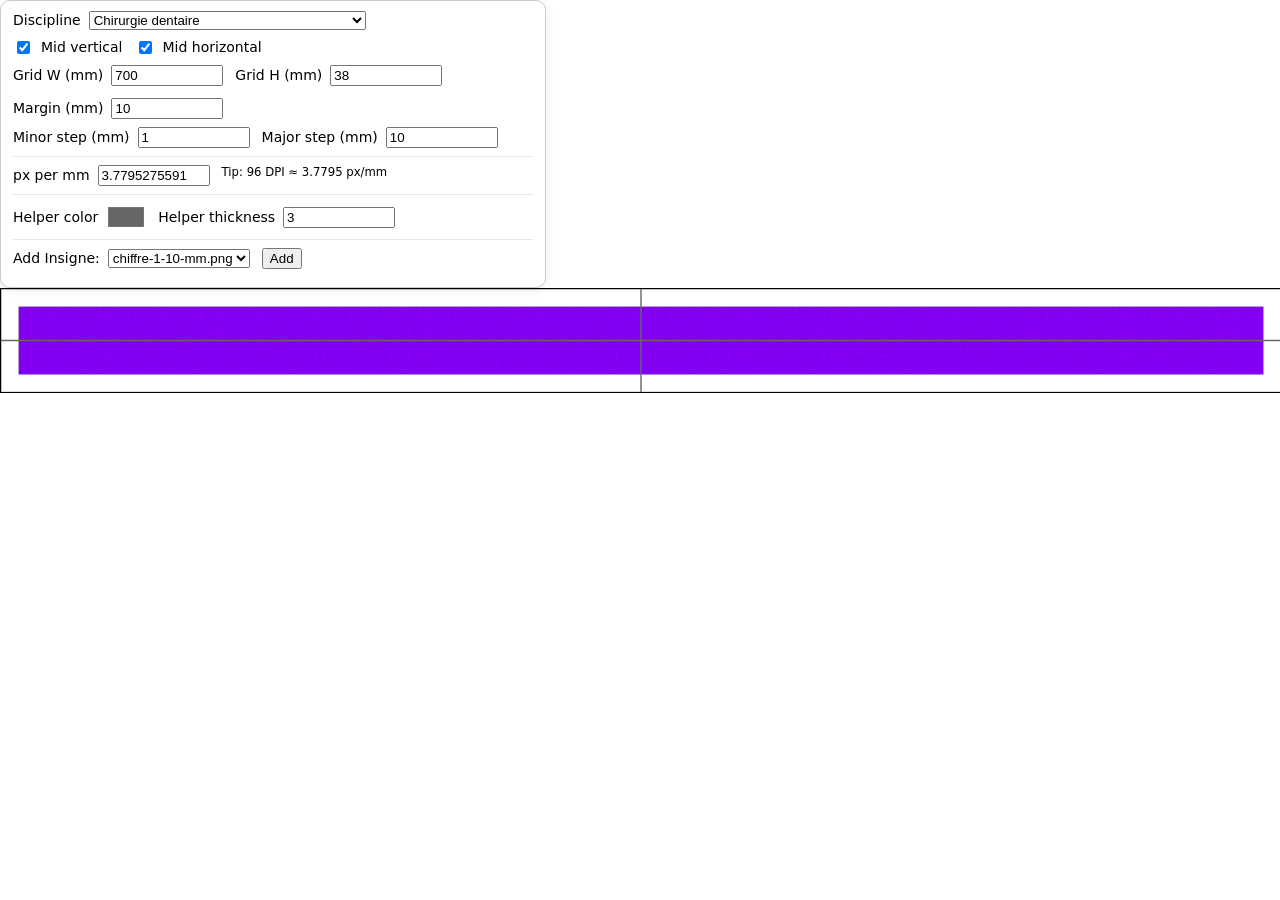
==== clean/index.html @ fa5e5c86 "dragable insignes" ====
<!DOCTYPE html>
<html lang="en">
<head>
  <meta charset="UTF-8" />
  <meta name="viewport" content="width=device-width, initial-scale=1.0"/>
  <title>Canvas testing</title>
  <style>
    :root { color-scheme: light; }
    body { margin:0; font:14px/1.35 system-ui, -apple-system, Segoe UI, Roboto, sans-serif; }
    #controls{
      /* position:fixed; top:8px; left:8px; z-index:10; */
      background:#fff; border:1px solid #ccc; border-radius:10px;
      padding:10px 12px; box-shadow:0 2px 10px rgba(0,0,0,.08);
      max-width: min(92vw, 520px);
    }
    #controls .row{ display:flex; gap:12px; flex-wrap:wrap; margin-bottom:8px; }
    #controls label{ display:flex; gap:.5rem; align-items:center; white-space:nowrap; }
    #controls .group{ border-top:1px solid #e6e6e6; padding-top:8px; margin-top:8px; }
    #controls input[type="number"]{ width:6.5rem; }
    #controls input[type="color"]{ width:2.5rem; height:1.75rem; padding:0; border:0; background:transparent; }
    #controls select {
      flex-grow: 1;
      min-width: 0;
    }
    canvas { display:block; margin:0 auto; border:1px solid #000; }
  </style>
</head>

<body>
  <div id="controls">
    <div class="row">
      <label>Discipline <select id="disciplineSelect"></select></label>
    </div>
    <div class="row">
      <label><input id="toggleV" type="checkbox" checked /> Mid vertical</label>
      <label><input id="toggleH" type="checkbox" checked /> Mid horizontal</label>
    </div>

    <div class="row">
      <label>Grid W (mm) <input id="gridWInput" type="number" min="1" step="1" value="700"></label>
      <label>Grid H (mm) <input id="gridHInput" type="number" min="1" step="1" value="38"></label>
      <label>Margin (mm) <input id="marginInput" type="number" min="0" step="1" value="10"></label>
    </div>

    <div class="row">
      <label>Minor step (mm) <input id="minorStepInput" type="number" min="0.1" step="0.1" value="1"></label>
      <label>Major step (mm) <input id="majorStepInput" type="number" min="0.5" step="0.5" value="10"></label>
    </div>

    <div class="row group">
      <label>px per mm <input id="mmToPxInput" type="number" min="0.1" step="0.0001" value="3.7795275591" /></label>
      <small title="96 DPI ≈ 3.7795 px/mm">Tip: 96 DPI ≈ 3.7795 px/mm</small>
    </div>

    <div class="row group">
      <label>Helper color <input id="helperColorInput" type="color" value="#666666"></label>
      <label>Helper thickness <input id="helperThicknessInput" type="number" min="0.5" step="0.5" value="3"></label>
    </div>

    <div class="row group">
      <label>Add Insigne: <select id="insigneSelect"></select></label>
      <button id="addInsigneBtn">Add</button>
    </div>

    <div id="insigneControls" class="row group" style="display: none;">
      <label>X (mm): <input id="insigneX" type="number" value="10"></label>
      <label>Y (mm): <input id="insigneY" type="number" value="10"></label>
      <label>Height (%): <input id="insigneHeight" type="number" value="50"></label>
      <button id="removeInsigneBtn">Remove</button>
    </div>
  </div>

  <canvas id="myCanvas"></canvas>

  <script type="module" src="./js/main.js"></script>
</body>
</html>
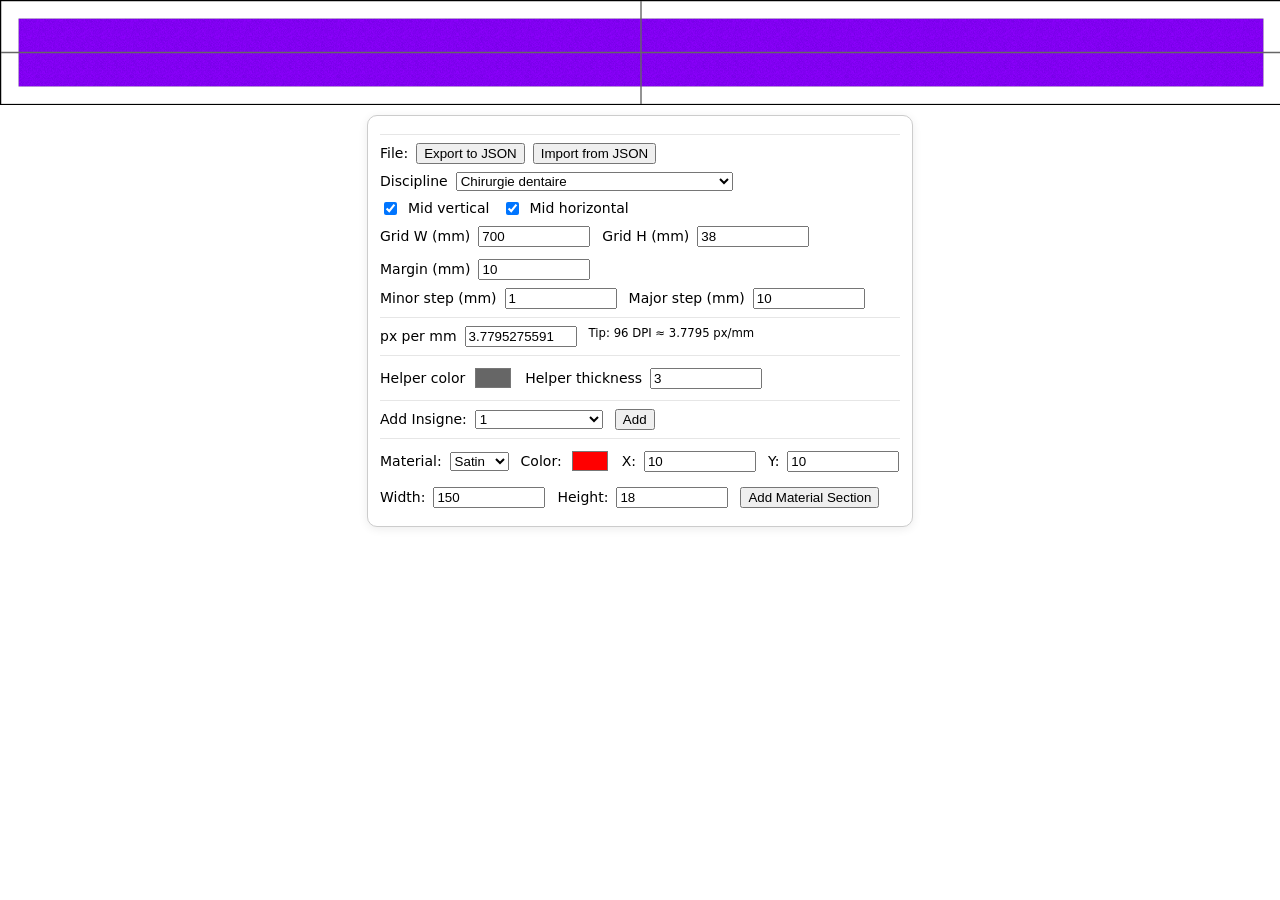
==== commit b96144ec: "Added custom material sections, save/load of current project state and images of the cursus insignes" ====
--- a/clean/index.html
+++ b/clean/index.html
@@ -8,10 +8,10 @@
     :root { color-scheme: light; }
     body { margin:0; font:14px/1.35 system-ui, -apple-system, Segoe UI, Roboto, sans-serif; }
     #controls{
-      /* position:fixed; top:8px; left:8px; z-index:10; */
       background:#fff; border:1px solid #ccc; border-radius:10px;
       padding:10px 12px; box-shadow:0 2px 10px rgba(0,0,0,.08);
       max-width: min(92vw, 520px);
+      margin: 10px auto; /* Added margin for spacing */
     }
     #controls .row{ display:flex; gap:12px; flex-wrap:wrap; margin-bottom:8px; }
     #controls label{ display:flex; gap:.5rem; align-items:center; white-space:nowrap; }
@@ -27,7 +27,17 @@
 </head>
 
 <body>
+
+  <canvas id="myCanvas"></canvas>
+
   <div id="controls">
+    <div class="row group">
+      <label>File: 
+        <button id="exportBtn">Export to JSON</button>
+        <button id="importBtn">Import from JSON</button>
+        <input type="file" id="importFile" accept=".json" style="display: none;" />
+      </label>
+    </div>
     <div class="row">
       <label>Discipline <select id="disciplineSelect"></select></label>
     </div>
@@ -62,15 +72,31 @@
       <button id="addInsigneBtn">Add</button>
     </div>
 
+    <div class="row group">
+        <label>Material: <select id="materialType"><option value="satin">Satin</option><option value="velours">Velvet</option></select></label>
+        <label>Color: <input type="color" id="materialColor" value="#ff0000"></label>
+        <label>X: <input type="number" id="materialX" value="10"></label>
+        <label>Y: <input type="number" id="materialY" value="10"></label>
+        <label>Width: <input type="number" id="materialWidth" value="150"></label>
+        <label>Height: <input type="number" id="materialHeight" value="18"></label>
+        <button id="addMaterialBtn">Add Material Section</button>
+    </div>
+    
     <div id="insigneControls" class="row group" style="display: none;">
       <label>X (mm): <input id="insigneX" type="number" value="10"></label>
       <label>Y (mm): <input id="insigneY" type="number" value="10"></label>
       <label>Height (%): <input id="insigneHeight" type="number" value="50"></label>
       <button id="removeInsigneBtn">Remove</button>
     </div>
+
+    <div id="materialControls" class="row group" style="display: none;">
+      <label>X (mm): <input id="selectedMaterialX" type="number" value="10"></label>
+      <label>Y (mm): <input id="selectedMaterialY" type="number" value="10"></label>
+      <label>Width (mm): <input id="selectedMaterialWidth" type="number" value="150"></label>
+      <label>Height (mm): <input id="selectedMaterialHeight" type="number" value="18"></label>
+      <button id="removeMaterialBtn">Remove</button>
+    </div>
   </div>
-
-  <canvas id="myCanvas"></canvas>
 
   <script type="module" src="./js/main.js"></script>
 </body>
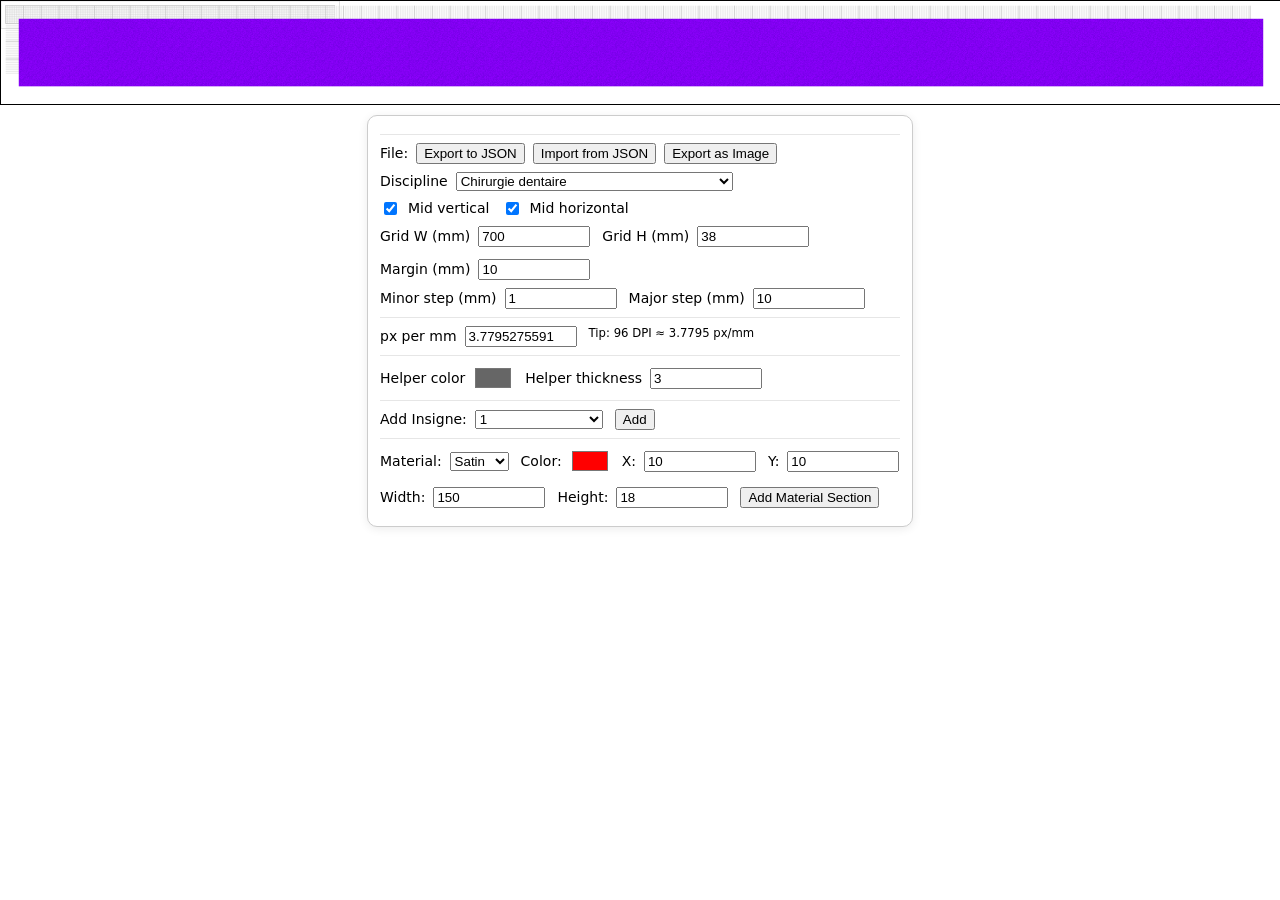
==== commit 2a14901a: "adding export as image" ====
--- a/clean/index.html
+++ b/clean/index.html
@@ -36,6 +36,7 @@
         <button id="exportBtn">Export to JSON</button>
         <button id="importBtn">Import from JSON</button>
         <input type="file" id="importFile" accept=".json" style="display: none;" />
+        <button id="exportImageBtn">Export as Image</button>
       </label>
     </div>
     <div class="row">
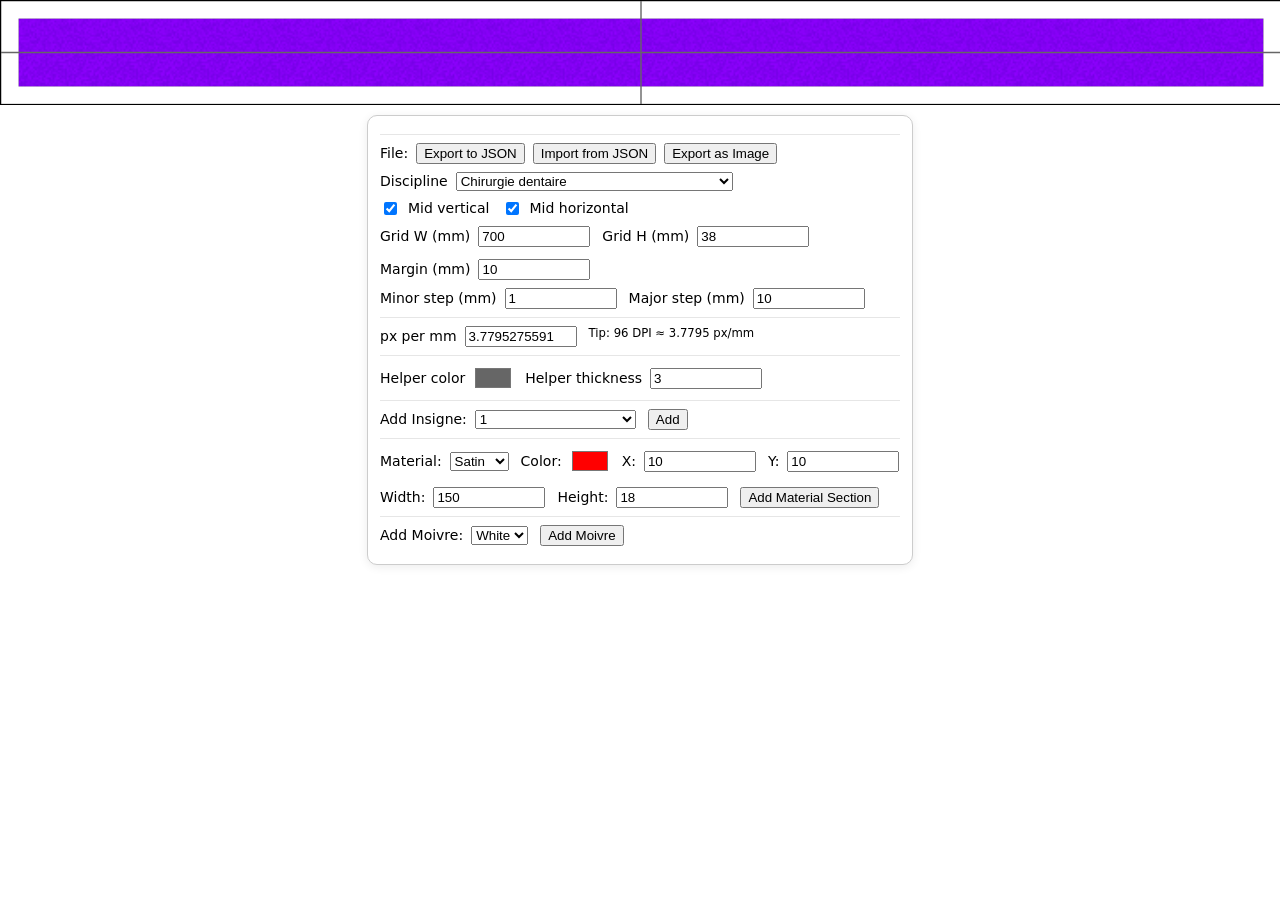
==== commit cb4c22d0: "Added 'Moivre' support and some more insignes" ====
--- a/clean/index.html
+++ b/clean/index.html
@@ -82,6 +82,16 @@
         <label>Height: <input type="number" id="materialHeight" value="18"></label>
         <button id="addMaterialBtn">Add Material Section</button>
     </div>
+
+    <div class="row group">
+        <label>Add Moivre:
+            <select id="moivreColor">
+                <option value="rgb(255, 255, 255)">White</option>
+                <option value="rgb(65, 105, 225)">Blue</option>
+            </select>
+        </label>
+        <button id="addMoivreBtn">Add Moivre</button>
+    </div>
     
     <div id="insigneControls" class="row group" style="display: none;">
       <label>X (mm): <input id="insigneX" type="number" value="10"></label>
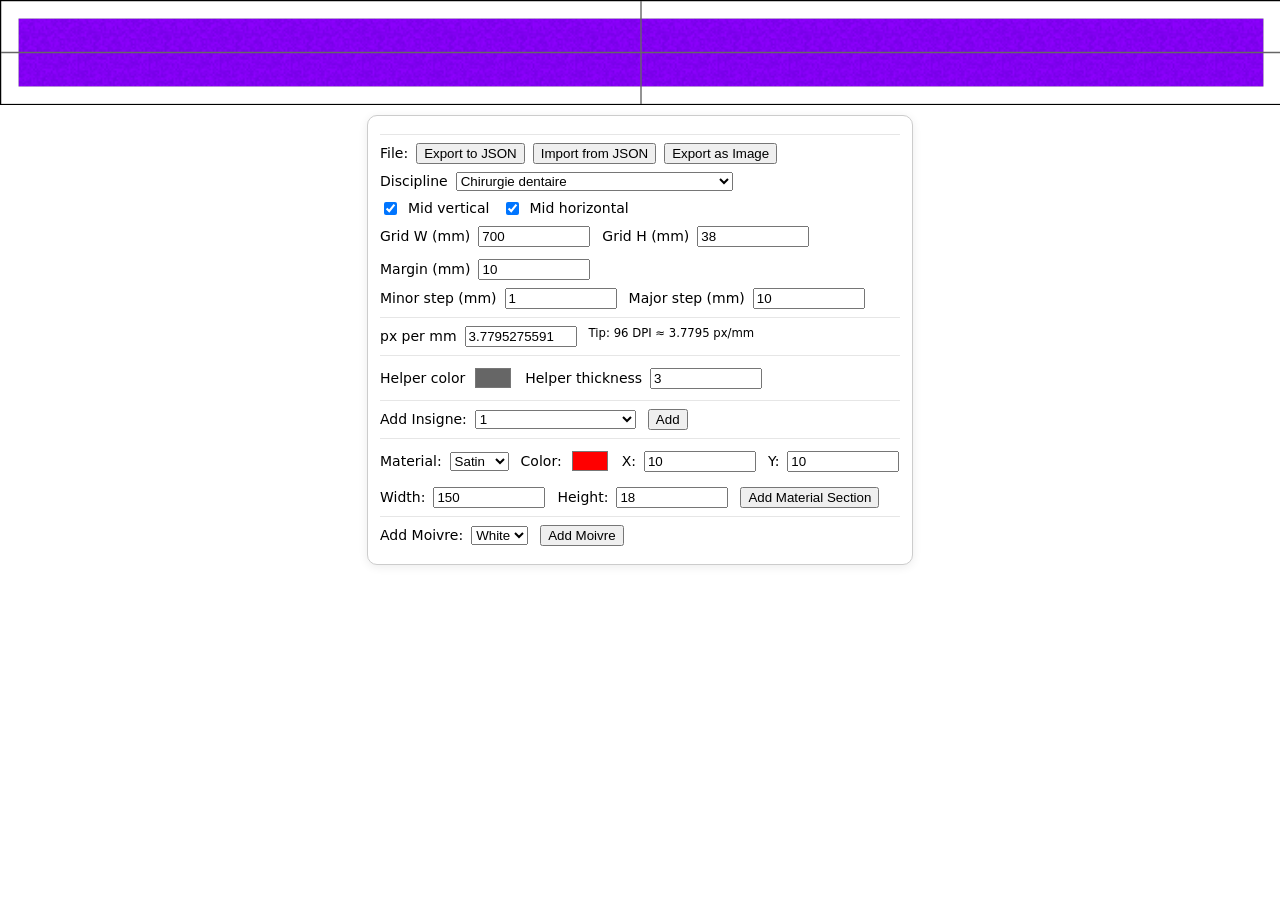
==== commit 0d3730e3: "Fixed insigne selection and selction priority, added extra insignes" ====
--- a/clean/index.html
+++ b/clean/index.html
@@ -97,6 +97,7 @@
       <label>X (mm): <input id="insigneX" type="number" value="10"></label>
       <label>Y (mm): <input id="insigneY" type="number" value="10"></label>
       <label>Height (%): <input id="insigneHeight" type="number" value="50"></label>
+      <label><input type="checkbox" id="insigneLockCenter" /> Lock to Center</label>
       <button id="removeInsigneBtn">Remove</button>
     </div>
 
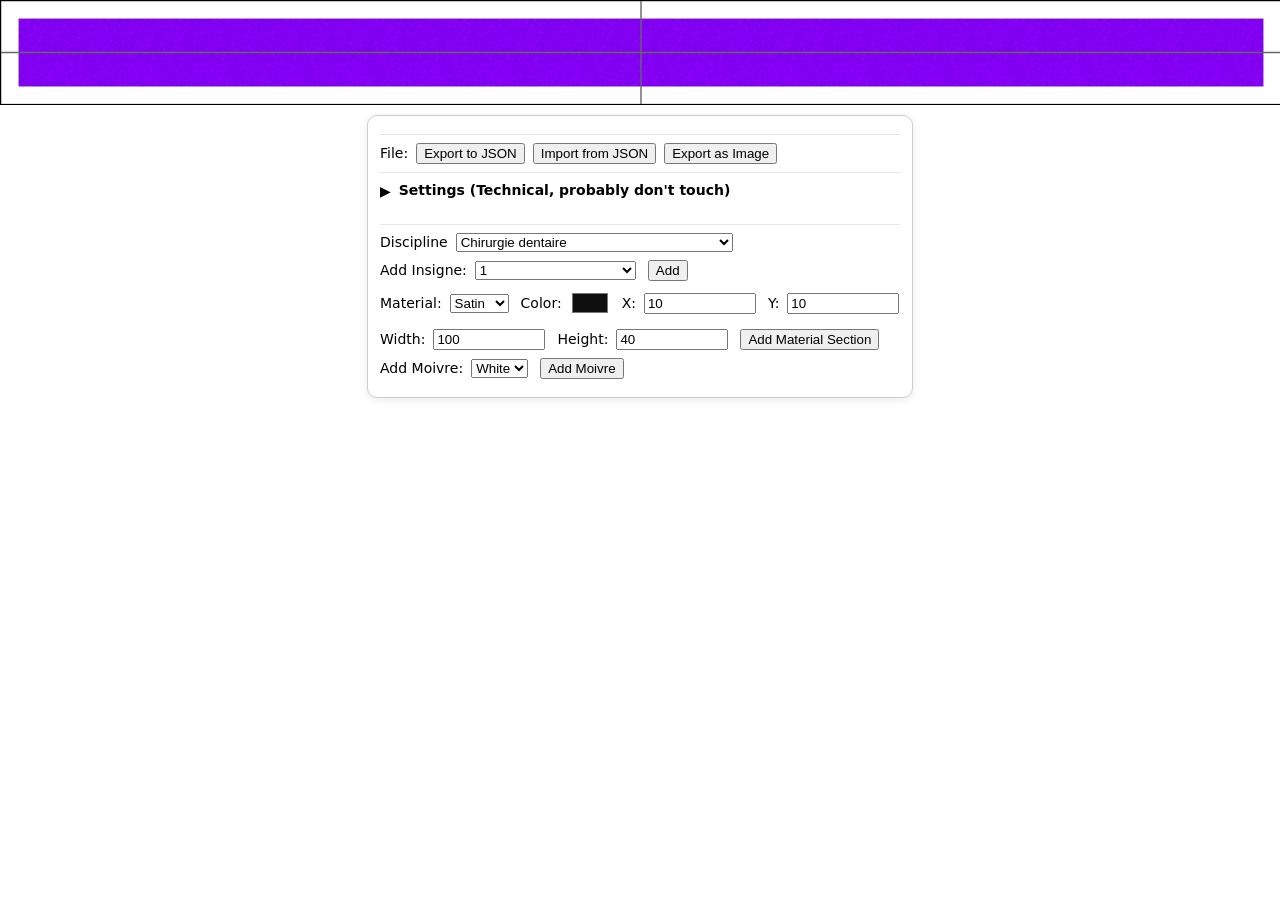
==== commit e6d2b54f: "UI changes to the settings menu and minor colour adjustments" ====
--- a/clean/index.html
+++ b/clean/index.html
@@ -7,22 +7,38 @@
   <style>
     :root { color-scheme: light; }
     body { margin:0; font:14px/1.35 system-ui, -apple-system, Segoe UI, Roboto, sans-serif; }
+
     #controls{
       background:#fff; border:1px solid #ccc; border-radius:10px;
       padding:10px 12px; box-shadow:0 2px 10px rgba(0,0,0,.08);
       max-width: min(92vw, 520px);
-      margin: 10px auto; /* Added margin for spacing */
+      margin: 10px auto;
     }
+
     #controls .row{ display:flex; gap:12px; flex-wrap:wrap; margin-bottom:8px; }
     #controls label{ display:flex; gap:.5rem; align-items:center; white-space:nowrap; }
     #controls .group{ border-top:1px solid #e6e6e6; padding-top:8px; margin-top:8px; }
     #controls input[type="number"]{ width:6.5rem; }
     #controls input[type="color"]{ width:2.5rem; height:1.75rem; padding:0; border:0; background:transparent; }
-    #controls select {
-      flex-grow: 1;
-      min-width: 0;
+    #controls select { flex-grow: 1; min-width: 0; }
+    canvas { display:block; margin:0 auto; border:1px solid #000; }
+
+    /* Collapsible "Settings" section */
+    #settingsSection summary {
+      display:flex; align-items:center; gap:.5rem;
+      cursor:pointer; user-select:none;
+      padding:8px 12px; margin:-8px -12px 8px;
+      font-weight:600;
+      list-style:none;
     }
-    canvas { display:block; margin:0 auto; border:1px solid #000; }
+    #settingsSection summary::-webkit-details-marker { display:none; }
+    #settingsSection summary::before {
+      content:"▶";
+      display:inline-block;
+      transform:translateY(1px);
+      transition:transform .2s ease;
+    }
+    #settingsSection[open] summary::before { transform:translateY(1px) rotate(90deg); }
   </style>
 </head>
 
@@ -31,6 +47,8 @@
   <canvas id="myCanvas"></canvas>
 
   <div id="controls">
+
+    <!-- File Controls -->
     <div class="row group">
       <label>File: 
         <button id="exportBtn">Export to JSON</button>
@@ -39,60 +57,73 @@
         <button id="exportImageBtn">Export as Image</button>
       </label>
     </div>
-    <div class="row">
+
+    <!-- Collapsible Settings Controls -->
+    <details class="group" id="settingsSection">
+      <summary>Settings (Technical, probably don't touch)</summary>
+
+      <div class="row">
+        <label><input id="toggleV" type="checkbox" checked /> Mid vertical</label>
+        <label><input id="toggleH" type="checkbox" checked /> Mid horizontal</label>
+      </div>
+
+      <div class="row">
+        <label>Grid W (mm) <input id="gridWInput" type="number" min="1" step="1" value="700" ></label>
+        <label>Grid H (mm) <input id="gridHInput" type="number" min="1" step="1" value="38" ></label>
+        <label>Margin (mm) <input id="marginInput" type="number" min="0" step="1" value="10" ></label>
+      </div>
+
+      <div class="row">
+        <label>Minor step (mm) <input id="minorStepInput" type="number" min="0.1" step="0.1" value="1" ></label>
+        <label>Major step (mm) <input id="majorStepInput" type="number" min="0.5" step="0.5" value="10" ></label>
+      </div>
+
+      <div class="row">
+        <label>px per mm <input id="mmToPxInput" type="number" min="0.1" step="0.0001" value="3.7795"/></label>
+        <small title="96 DPI ≈ 3.7795 px/mm">Tip: 96 DPI ≈ 3.7795 px/mm</small>
+      </div>
+
+      <div class="row">
+        <label>Helper color <input id="helperColorInput" type="color" value="#666666"></label>
+        <label>Helper thickness <input id="helperThicknessInput" type="number" min="0.5" step="0.5" value="3"></label>
+      </div>
+    </details>
+
+    <!-- Design Controls -->
+    <div class="row group">
       <label>Discipline <select id="disciplineSelect"></select></label>
     </div>
     <div class="row">
-      <label><input id="toggleV" type="checkbox" checked /> Mid vertical</label>
-      <label><input id="toggleH" type="checkbox" checked /> Mid horizontal</label>
-    </div>
-
-    <div class="row">
-      <label>Grid W (mm) <input id="gridWInput" type="number" min="1" step="1" value="700"></label>
-      <label>Grid H (mm) <input id="gridHInput" type="number" min="1" step="1" value="38"></label>
-      <label>Margin (mm) <input id="marginInput" type="number" min="0" step="1" value="10"></label>
-    </div>
-
-    <div class="row">
-      <label>Minor step (mm) <input id="minorStepInput" type="number" min="0.1" step="0.1" value="1"></label>
-      <label>Major step (mm) <input id="majorStepInput" type="number" min="0.5" step="0.5" value="10"></label>
-    </div>
-
-    <div class="row group">
-      <label>px per mm <input id="mmToPxInput" type="number" min="0.1" step="0.0001" value="3.7795275591" /></label>
-      <small title="96 DPI ≈ 3.7795 px/mm">Tip: 96 DPI ≈ 3.7795 px/mm</small>
-    </div>
-
-    <div class="row group">
-      <label>Helper color <input id="helperColorInput" type="color" value="#666666"></label>
-      <label>Helper thickness <input id="helperThicknessInput" type="number" min="0.5" step="0.5" value="3"></label>
-    </div>
-
-    <div class="row group">
       <label>Add Insigne: <select id="insigneSelect"></select></label>
       <button id="addInsigneBtn">Add</button>
     </div>
 
-    <div class="row group">
-        <label>Material: <select id="materialType"><option value="satin">Satin</option><option value="velours">Velvet</option></select></label>
-        <label>Color: <input type="color" id="materialColor" value="#ff0000"></label>
+    <div class="row">
+        <label>Material: 
+          <select id="materialType">
+            <option value="satin">Satin</option>
+            <option value="velours">Velvet</option>
+          </select>
+        </label>
+        <label>Color: <input type="color" id="materialColor" value="#0f0f0f"></label>
         <label>X: <input type="number" id="materialX" value="10"></label>
         <label>Y: <input type="number" id="materialY" value="10"></label>
-        <label>Width: <input type="number" id="materialWidth" value="150"></label>
-        <label>Height: <input type="number" id="materialHeight" value="18"></label>
+        <label>Width: <input type="number" id="materialWidth" value="100"></label>
+        <label>Height: <input type="number" id="materialHeight" value="40"></label>
         <button id="addMaterialBtn">Add Material Section</button>
     </div>
 
-    <div class="row group">
+    <div class="row">
         <label>Add Moivre:
             <select id="moivreColor">
                 <option value="rgb(255, 255, 255)">White</option>
                 <option value="rgb(65, 105, 225)">Blue</option>
+                <option value="rgb(0, 0, 0)">Black</option>
             </select>
         </label>
         <button id="addMoivreBtn">Add Moivre</button>
     </div>
-    
+
     <div id="insigneControls" class="row group" style="display: none;">
       <label>X (mm): <input id="insigneX" type="number" value="10"></label>
       <label>Y (mm): <input id="insigneY" type="number" value="10"></label>
@@ -108,8 +139,9 @@
       <label>Height (mm): <input id="selectedMaterialHeight" type="number" value="18"></label>
       <button id="removeMaterialBtn">Remove</button>
     </div>
+
   </div>
 
   <script type="module" src="./js/main.js"></script>
 </body>
-</html>+</html>
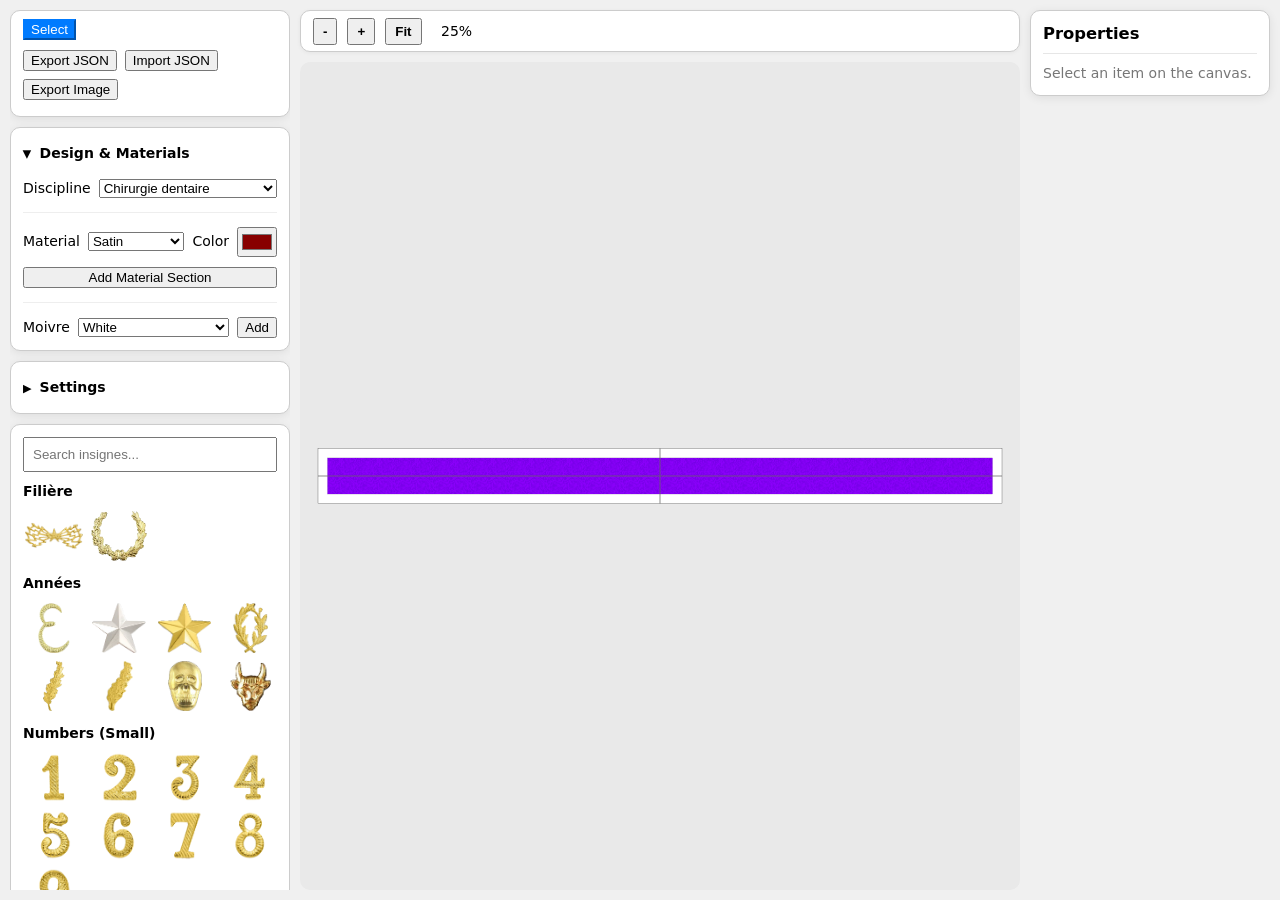
==== commit f517ccce: "trialing new interface, HIGHLY ALPHA" ====
--- a/clean/index.html
+++ b/clean/index.html
@@ -3,145 +3,237 @@
 <head>
   <meta charset="UTF-8" />
   <meta name="viewport" content="width=device-width, initial-scale=1.0"/>
-  <title>Canvas testing</title>
+  <title>Fal Designer</title>
   <style>
-    :root { color-scheme: light; }
-    body { margin:0; font:14px/1.35 system-ui, -apple-system, Segoe UI, Roboto, sans-serif; }
-
-    #controls{
-      background:#fff; border:1px solid #ccc; border-radius:10px;
-      padding:10px 12px; box-shadow:0 2px 10px rgba(0,0,0,.08);
-      max-width: min(92vw, 520px);
-      margin: 10px auto;
-    }
-
-    #controls .row{ display:flex; gap:12px; flex-wrap:wrap; margin-bottom:8px; }
-    #controls label{ display:flex; gap:.5rem; align-items:center; white-space:nowrap; }
-    #controls .group{ border-top:1px solid #e6e6e6; padding-top:8px; margin-top:8px; }
-    #controls input[type="number"]{ width:6.5rem; }
-    #controls input[type="color"]{ width:2.5rem; height:1.75rem; padding:0; border:0; background:transparent; }
-    #controls select { flex-grow: 1; min-width: 0; }
-    canvas { display:block; margin:0 auto; border:1px solid #000; }
-
-    /* Collapsible "Settings" section */
-    #settingsSection summary {
-      display:flex; align-items:center; gap:.5rem;
-      cursor:pointer; user-select:none;
-      padding:8px 12px; margin:-8px -12px 8px;
-      font-weight:600;
-      list-style:none;
-    }
-    #settingsSection summary::-webkit-details-marker { display:none; }
-    #settingsSection summary::before {
-      content:"▶";
-      display:inline-block;
-      transform:translateY(1px);
-      transition:transform .2s ease;
-    }
-    #settingsSection[open] summary::before { transform:translateY(1px) rotate(90deg); }
+    :root { color-scheme: light; --toolbar-height: 40px; }
+    body { 
+      margin: 0; 
+      font: 14px/1.35 system-ui, -apple-system, Segoe UI, Roboto, sans-serif; 
+      display: flex;
+      flex-direction: column;
+      height: 100vh;
+      background-color: #f0f0f0;
+    }
+
+    /* Main Layout */
+    #app-container {
+      display: flex;
+      flex-grow: 1;
+      overflow: hidden;
+      padding: 10px;
+      gap: 10px;
+    }
+    #palette-container {
+      width: 280px;
+      flex-shrink: 0;
+      display: flex;
+      flex-direction: column;
+      gap: 10px;
+      overflow-y: auto;
+    }
+    #main-content-wrapper {
+        flex-grow: 1;
+        display: flex;
+        flex-direction: column;
+        gap: 10px;
+        min-width: 0; /* Prevents flexbox overflow issues */
+    }
+    #canvas-container {
+      flex-grow: 1;
+      position: relative;
+      overflow: hidden;
+      background-color: #e9e9e9;
+      border-radius: 10px;
+      /* Remove grab cursors, default is fine */
+    }
+    #inspector-container {
+      width: 240px;
+      flex-shrink: 0;
+    }
+    canvas { 
+      display: block; 
+      position: absolute;
+      top: 0;
+      left: 0;
+      cursor: default;
+    }
+
+    /* Zoom Toolbar */
+    #canvas-toolbar {
+        height: var(--toolbar-height);
+        flex-shrink: 0;
+        background: #fff;
+        border: 1px solid #ccc;
+        border-radius: 10px;
+        padding: 0 12px;
+        box-shadow: 0 1px 4px rgba(0,0,0,.05);
+        display: flex;
+        align-items: center;
+        gap: 10px;
+    }
+    #canvas-toolbar button {
+        font-weight: bold;
+        padding: 4px 8px;
+    }
+    #zoom-display {
+        font-weight: 500;
+        min-width: 50px;
+        text-align: center;
+    }
+
+    /* Common Panel Styling */
+    .panel {
+      background: #fff;
+      border: 1px solid #ccc;
+      border-radius: 10px;
+      padding: 12px;
+      box-shadow: 0 2px 10px rgba(0,0,0,.08);
+      flex-shrink: 0;
+    }
+    .panel h3 { margin: 0 0 10px 0; padding-bottom: 8px; border-bottom: 1px solid #e6e6e6; }
+    .row { display: flex; gap: 8px; flex-wrap: wrap; margin-bottom: 8px; }
+    label { display: flex; gap: .5rem; align-items: center; white-space: nowrap; }
+    #toolbar { padding: 8px 12px; }
+    #toolbar button.active { background-color: #007bff; color: white; border-color: #007bff; }
+    #insigne-search { width: 100%; padding: 8px; margin-bottom: 10px; box-sizing: border-box; }
+    #insigne-palette { display: flex; flex-direction: column; min-height: 300px; }
+    #insigne-list { flex-grow: 1; overflow-y: auto; }
+    #insigne-palette .category { margin-bottom: 15px; }
+    #insigne-palette h4 { margin: 0 0 8px 0; }
+    #insigne-palette .items { display: grid; grid-template-columns: repeat(auto-fill, minmax(50px, 1fr)); gap: 8px; grid-auto-rows: 50px; }
+    #insigne-palette img { width: 100%; height: 100%; border: 2px solid transparent; border-radius: 4px; cursor: pointer; transition: all 0.2s ease; object-fit: contain; }
+    #insigne-palette img:hover { border-color: #007bff; background-color: #f0f8ff; }
+    #inspector-panel .prop-row { display: flex; flex-direction: column; gap: 4px; margin-bottom: 10px; }
+    #inspector-panel label { font-weight: 600; }
+    #inspector-panel input, #inspector-panel select { width: 100%; padding: 6px; box-sizing: border-box; }
+    #inspector-panel #no-selection { color: #777; }
+    details summary { cursor: pointer; font-weight: 600; list-style: none; padding: 4px 0; }
+    details summary::-webkit-details-marker { display: none; }
+    details summary::before { content: '▶'; display: inline-block; margin-right: .5rem; transition: transform .2s ease; font-size: 0.8em; }
+    details[open] > summary::before { transform: rotate(90deg); }
+    .details-content { padding-top: 12px; display: flex; flex-direction: column; gap: 10px; }
+    .details-content .row { flex-wrap: nowrap; align-items: center; margin-bottom: 0; }
+    .details-content .row label { flex-shrink: 0; }
+    .details-content .row input, .details-content .row select { flex-grow: 1; min-width: 0; }
+    .details-content .row input[type="number"] { max-width: 80px; }
+    .details-content .row input[type="color"] { flex-grow: 0; width: 40px; height: 30px; padding: 2px; }
+    .details-content hr { border: none; border-top: 1px solid #eee; margin: 4px 0; }
   </style>
 </head>
 
 <body>
-
-  <canvas id="myCanvas"></canvas>
-
-  <div id="controls">
-
-    <!-- File Controls -->
-    <div class="row group">
-      <label>File: 
-        <button id="exportBtn">Export to JSON</button>
-        <button id="importBtn">Import from JSON</button>
-        <input type="file" id="importFile" accept=".json" style="display: none;" />
-        <button id="exportImageBtn">Export as Image</button>
-      </label>
+  <div id="app-container">
+    <div id="palette-container">
+      <div id="toolbar" class="panel">
+        <div class="row">
+          <button id="selectModeBtn" class="active">Select</button>
+        </div>
+         <div class="row" style="margin-top: 10px;">
+          <button id="exportBtn">Export JSON</button>
+          <button id="importBtn">Import JSON</button>
+          <input type="file" id="importFile" accept=".json" style="display: none;" />
+          <button id="exportImageBtn">Export Image</button>
+        </div>
+      </div>
+      <div class="panel">
+        <details open>
+          <summary>Design & Materials</summary>
+          <div class="details-content">
+            <div class="row">
+              <label for="disciplineSelect">Discipline</label>
+              <select id="disciplineSelect"></select>
+            </div>
+            <hr />
+            <div class="row">
+               <label for="materialType">Material</label>
+               <select id="materialType">
+                 <option value="satin">Satin</option>
+                 <option value="velours">Velvet</option>
+               </select>
+               <label for="materialColor">Color</label>
+               <input type="color" id="materialColor" value="#880000">
+             </div>
+             <div class="row">
+               <button id="addMaterialBtn" style="width: 100%;">Add Material Section</button>
+             </div>
+             <hr />
+             <div class="row">
+               <label for="moivreColor">Moivre</label>
+               <select id="moivreColor">
+                   <option value="rgb(255, 255, 255)">White</option>
+                   <option value="rgb(65, 105, 225)">Blue</option>
+                   <option value="rgb(0, 0, 0)">Black</option>
+               </select>
+               <button id="addMoivreBtn">Add</button>
+             </div>
+          </div>
+        </details>
+      </div>
+       <div class="panel">
+        <details>
+          <summary>Settings</summary>
+          <div class="details-content">
+             <div class="row">
+              <label><input id="toggleV" type="checkbox" checked> V Helper</label>
+              <label><input id="toggleH" type="checkbox" checked> H Helper</label>
+            </div>
+            <hr />
+            <div class="row">
+               <label for="gridWInput">Grid W (mm)</label>
+               <input id="gridWInput" type="number" min="1" step="1" value="700">
+            </div>
+            <div class="row">
+               <label for="gridHInput">Grid H (mm)</label>
+               <input id="gridHInput" type="number" min="1" step="1" value="38">
+            </div>
+            <div class="row">
+               <label for="marginInput">Margin (mm)</label>
+               <input id="marginInput" type="number" min="0" step="1" value="10">
+            </div>
+          </div>
+        </details>
+      </div>
+      <div id="insigne-palette" class="panel">
+        <input type="text" id="insigne-search" placeholder="Search insignes...">
+        <div id="insigne-list"></div>
+      </div>
     </div>
 
-    <!-- Collapsible Settings Controls -->
-    <details class="group" id="settingsSection">
-      <summary>Settings (Technical, probably don't touch)</summary>
-
-      <div class="row">
-        <label><input id="toggleV" type="checkbox" checked /> Mid vertical</label>
-        <label><input id="toggleH" type="checkbox" checked /> Mid horizontal</label>
-      </div>
-
-      <div class="row">
-        <label>Grid W (mm) <input id="gridWInput" type="number" min="1" step="1" value="700" ></label>
-        <label>Grid H (mm) <input id="gridHInput" type="number" min="1" step="1" value="38" ></label>
-        <label>Margin (mm) <input id="marginInput" type="number" min="0" step="1" value="10" ></label>
-      </div>
-
-      <div class="row">
-        <label>Minor step (mm) <input id="minorStepInput" type="number" min="0.1" step="0.1" value="1" ></label>
-        <label>Major step (mm) <input id="majorStepInput" type="number" min="0.5" step="0.5" value="10" ></label>
-      </div>
-
-      <div class="row">
-        <label>px per mm <input id="mmToPxInput" type="number" min="0.1" step="0.0001" value="3.7795"/></label>
-        <small title="96 DPI ≈ 3.7795 px/mm">Tip: 96 DPI ≈ 3.7795 px/mm</small>
-      </div>
-
-      <div class="row">
-        <label>Helper color <input id="helperColorInput" type="color" value="#666666"></label>
-        <label>Helper thickness <input id="helperThicknessInput" type="number" min="0.5" step="0.5" value="3"></label>
-      </div>
-    </details>
-
-    <!-- Design Controls -->
-    <div class="row group">
-      <label>Discipline <select id="disciplineSelect"></select></label>
+    <div id="main-content-wrapper">
+        <div id="canvas-toolbar">
+            <button id="zoomOutBtn" title="Zoom Out">-</button>
+            <button id="zoomInBtn" title="Zoom In">+</button>
+            <button id="zoomFitBtn" title="Fit to View">Fit</button>
+            <span id="zoom-display">100%</span>
+        </div>
+        <div id="canvas-container" title="Scroll to pan. Shift+Scroll to pan horizontally. Ctrl/Cmd+Scroll to zoom.">
+          <canvas id="myCanvas"></canvas>
+        </div>
     </div>
-    <div class="row">
-      <label>Add Insigne: <select id="insigneSelect"></select></label>
-      <button id="addInsigneBtn">Add</button>
+
+    <div id="inspector-container">
+      <div id="inspector-panel" class="panel">
+        <h3>Properties</h3>
+        <div id="inspector-content">
+          <div id="no-selection">Select an item on the canvas.</div>
+          <div id="insigne-props" style="display: none;">
+            <div class="prop-row"><label for="insigneX">X (mm)</label><input id="insigneX" type="number"></div>
+            <div class="prop-row"><label for="insigneY">Y (mm)</label><input id="insigneY" type="number"></div>
+            <div class="prop-row"><label for="insigneHeight">Height (%)</label><input id="insigneHeight" type="number"></div>
+            <button id="removeInsigneBtn">Remove Insigne</button>
+          </div>
+          <div id="material-props" style="display: none;">
+             <div class="prop-row"><label for="selectedMaterialX">X (mm)</label><input id="selectedMaterialX" type="number"></div>
+             <div class="prop-row"><label for="selectedMaterialY">Y (mm)</label><input id="selectedMaterialY" type="number"></div>
+             <div class="prop-row"><label for="selectedMaterialWidth">Width (mm)</label><input id="selectedMaterialWidth" type="number"></div>
+             <div class="prop-row"><label for="selectedMaterialHeight">Height (mm)</label><input id="selectedMaterialHeight" type="number"></div>
+            <button id="removeMaterialBtn">Remove Section</button>
+          </div>
+        </div>
+      </div>
     </div>
-
-    <div class="row">
-        <label>Material: 
-          <select id="materialType">
-            <option value="satin">Satin</option>
-            <option value="velours">Velvet</option>
-          </select>
-        </label>
-        <label>Color: <input type="color" id="materialColor" value="#0f0f0f"></label>
-        <label>X: <input type="number" id="materialX" value="10"></label>
-        <label>Y: <input type="number" id="materialY" value="10"></label>
-        <label>Width: <input type="number" id="materialWidth" value="100"></label>
-        <label>Height: <input type="number" id="materialHeight" value="40"></label>
-        <button id="addMaterialBtn">Add Material Section</button>
-    </div>
-
-    <div class="row">
-        <label>Add Moivre:
-            <select id="moivreColor">
-                <option value="rgb(255, 255, 255)">White</option>
-                <option value="rgb(65, 105, 225)">Blue</option>
-                <option value="rgb(0, 0, 0)">Black</option>
-            </select>
-        </label>
-        <button id="addMoivreBtn">Add Moivre</button>
-    </div>
-
-    <div id="insigneControls" class="row group" style="display: none;">
-      <label>X (mm): <input id="insigneX" type="number" value="10"></label>
-      <label>Y (mm): <input id="insigneY" type="number" value="10"></label>
-      <label>Height (%): <input id="insigneHeight" type="number" value="50"></label>
-      <label><input type="checkbox" id="insigneLockCenter" /> Lock to Center</label>
-      <button id="removeInsigneBtn">Remove</button>
-    </div>
-
-    <div id="materialControls" class="row group" style="display: none;">
-      <label>X (mm): <input id="selectedMaterialX" type="number" value="10"></label>
-      <label>Y (mm): <input id="selectedMaterialY" type="number" value="10"></label>
-      <label>Width (mm): <input id="selectedMaterialWidth" type="number" value="150"></label>
-      <label>Height (mm): <input id="selectedMaterialHeight" type="number" value="18"></label>
-      <button id="removeMaterialBtn">Remove</button>
-    </div>
-
   </div>
 
   <script type="module" src="./js/main.js"></script>
 </body>
-</html>
+</html>
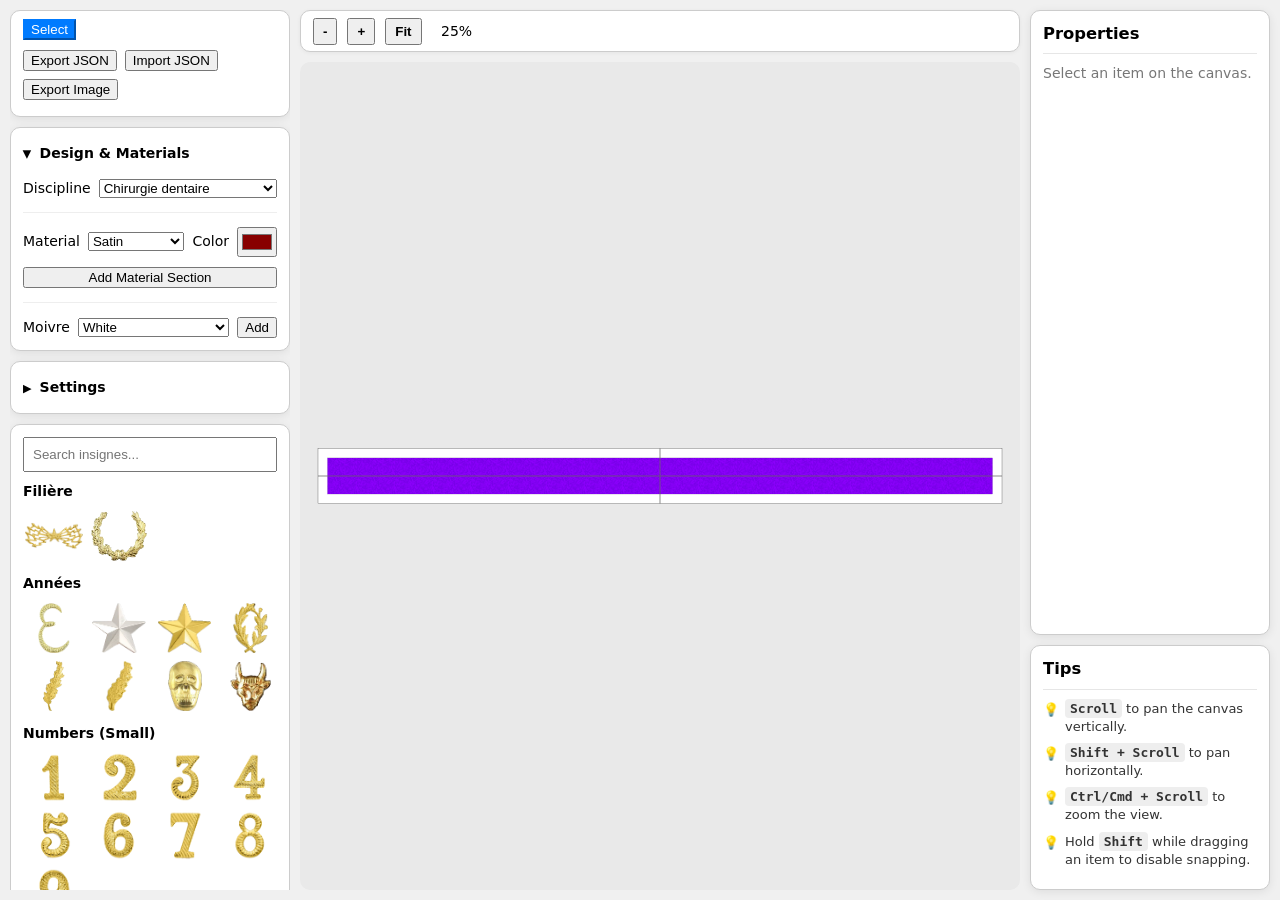
==== commit c95002b7: "prepping for alpha eploy" ====
--- a/clean/index.html
+++ b/clean/index.html
@@ -36,7 +36,7 @@
         display: flex;
         flex-direction: column;
         gap: 10px;
-        min-width: 0; /* Prevents flexbox overflow issues */
+        min-width: 0;
     }
     #canvas-container {
       flex-grow: 1;
@@ -44,11 +44,13 @@
       overflow: hidden;
       background-color: #e9e9e9;
       border-radius: 10px;
-      /* Remove grab cursors, default is fine */
     }
     #inspector-container {
       width: 240px;
       flex-shrink: 0;
+      display: flex;
+      flex-direction: column;
+      gap: 10px;
     }
     canvas { 
       display: block; 
@@ -71,15 +73,8 @@
         align-items: center;
         gap: 10px;
     }
-    #canvas-toolbar button {
-        font-weight: bold;
-        padding: 4px 8px;
-    }
-    #zoom-display {
-        font-weight: 500;
-        min-width: 50px;
-        text-align: center;
-    }
+    #canvas-toolbar button { font-weight: bold; padding: 4px 8px; }
+    #zoom-display { font-weight: 500; min-width: 50px; text-align: center; }
 
     /* Common Panel Styling */
     .panel {
@@ -95,6 +90,8 @@
     label { display: flex; gap: .5rem; align-items: center; white-space: nowrap; }
     #toolbar { padding: 8px 12px; }
     #toolbar button.active { background-color: #007bff; color: white; border-color: #007bff; }
+    
+    /* Insigne Palette */
     #insigne-search { width: 100%; padding: 8px; margin-bottom: 10px; box-sizing: border-box; }
     #insigne-palette { display: flex; flex-direction: column; min-height: 300px; }
     #insigne-list { flex-grow: 1; overflow-y: auto; }
@@ -103,10 +100,45 @@
     #insigne-palette .items { display: grid; grid-template-columns: repeat(auto-fill, minmax(50px, 1fr)); gap: 8px; grid-auto-rows: 50px; }
     #insigne-palette img { width: 100%; height: 100%; border: 2px solid transparent; border-radius: 4px; cursor: pointer; transition: all 0.2s ease; object-fit: contain; }
     #insigne-palette img:hover { border-color: #007bff; background-color: #f0f8ff; }
+
+    /* Inspector Panel & Tips Panel */
+    #inspector-panel {
+        flex-grow: 1;
+        min-height: 0;
+        overflow-y: auto;
+    }
     #inspector-panel .prop-row { display: flex; flex-direction: column; gap: 4px; margin-bottom: 10px; }
     #inspector-panel label { font-weight: 600; }
     #inspector-panel input, #inspector-panel select { width: 100%; padding: 6px; box-sizing: border-box; }
     #inspector-panel #no-selection { color: #777; }
+
+    #tips-panel ul {
+        list-style: none;
+        padding-left: 0;
+        margin: 0;
+        font-size: 13px;
+        color: #333;
+    }
+    #tips-panel li {
+        margin-bottom: 8px;
+        padding-left: 22px;
+        position: relative;
+        line-height: 1.4;
+    }
+    #tips-panel li::before {
+        content: "💡";
+        position: absolute;
+        left: 0;
+        top: 1px;
+    }
+    #tips-panel b {
+        background-color: #eee;
+        padding: 2px 5px;
+        border-radius: 4px;
+        font-family: monospace;
+    }
+    
+    /* Collapsible Sections */
     details summary { cursor: pointer; font-weight: 600; list-style: none; padding: 4px 0; }
     details summary::-webkit-details-marker { display: none; }
     details summary::before { content: '▶'; display: inline-block; margin-right: .5rem; transition: transform .2s ease; font-size: 0.8em; }
@@ -231,6 +263,15 @@
           </div>
         </div>
       </div>
+      <div id="tips-panel" class="panel">
+          <h3>Tips</h3>
+          <ul>
+              <li><b>Scroll</b> to pan the canvas vertically.</li>
+              <li><b>Shift + Scroll</b> to pan horizontally.</li>
+              <li><b>Ctrl/Cmd + Scroll</b> to zoom the view.</li>
+              <li>Hold <b>Shift</b> while dragging an item to disable snapping.</li>
+          </ul>
+      </div>
     </div>
   </div>
 
